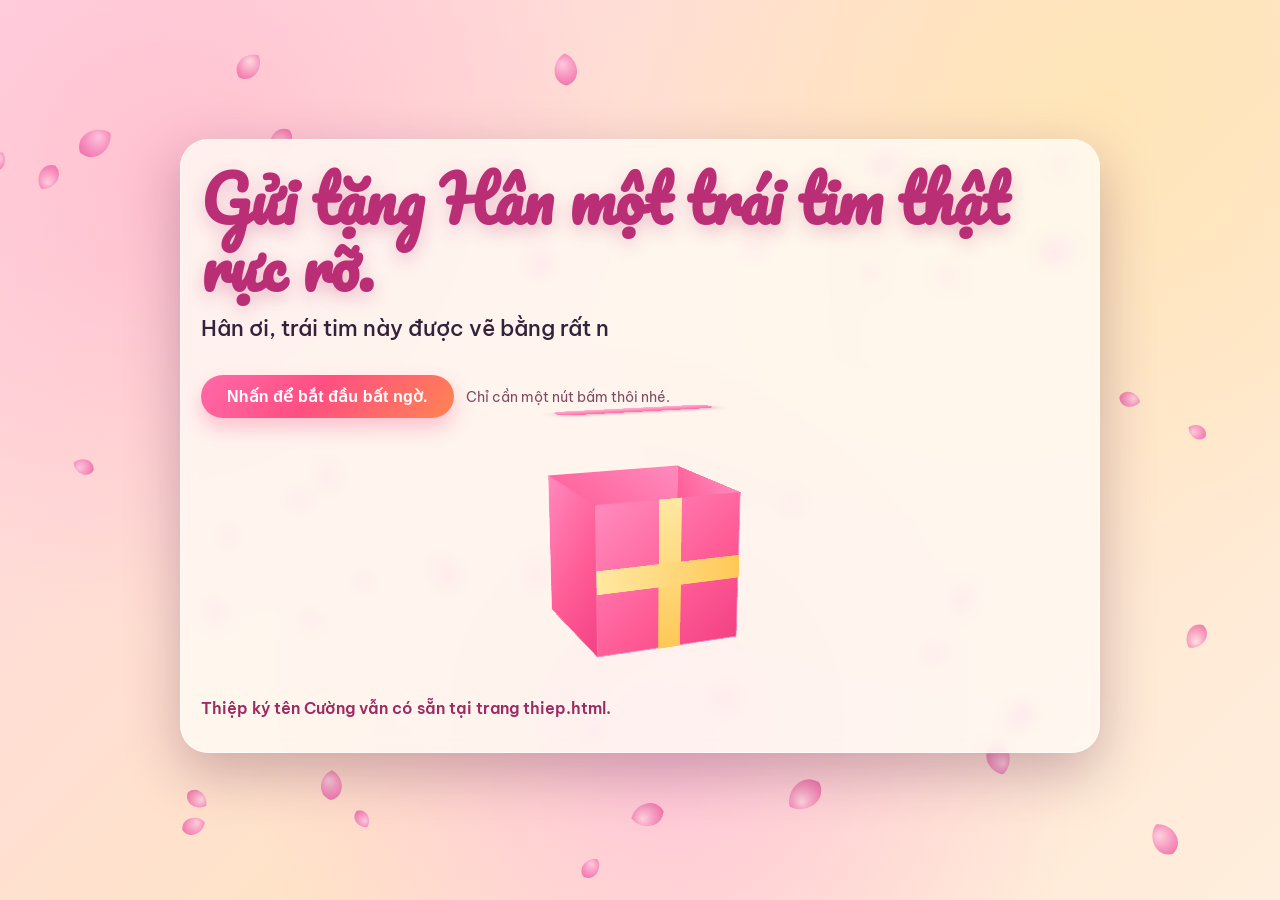
==== index.html @ 1f36dfb3 "deploy romantic heart page" ====
<!doctype html>
<html lang="vi">
<head>
  <meta charset="utf-8">
  <meta name="viewport" content="width=device-width, initial-scale=1">
  <title>Gửi Trái Tim Đến Hân</title>
  <meta name="description" content="Một trái tim rực rỡ gửi tặng Hân với hiệu ứng particle lãng mạn.">
  <link rel="preconnect" href="https://fonts.googleapis.com">
  <link rel="preconnect" href="https://fonts.gstatic.com" crossorigin>
  <link href="https://fonts.googleapis.com/css2?family=Be+Vietnam+Pro:wght@300;500;700;800&family=Pacifico&display=swap" rel="stylesheet">
  <link rel="stylesheet" href="styles.css">
</head>
<body>
  <canvas id="petalCanvas" aria-hidden="true"></canvas>
  <audio id="romanticTrack" src="solarflex-romantic-495654.mp3" preload="auto" loop autoplay></audio>

  <main class="page">
    <section class="hero-card">
      <h1>Gửi tặng Hân một trái tim thật rực rỡ.</h1>
      <p id="typingText" class="typing" aria-live="polite"></p>

      <div class="cta-row">
        <button id="magicBtn" class="magic-btn" type="button">Nhấn để bắt đầu bất ngờ.</button>
        <span id="pulseText" class="pulse-text">Chỉ cần một nút bấm thôi nhé.</span>
      </div>

      <section class="gift-stage" aria-label="Hộp quà 3D bất ngờ">
        <div id="giftBox" class="gift-box" aria-hidden="true">
          <div class="gift-face gift-front"></div>
          <div class="gift-face gift-back"></div>
          <div class="gift-face gift-left"></div>
          <div class="gift-face gift-right"></div>
          <div class="gift-face gift-bottom"></div>
          <div class="gift-lid"></div>
          <div class="gift-ribbon-v"></div>
          <div class="gift-ribbon-h"></div>
        </div>
      </section>

      <section id="heartStage" class="heart-stage heart-hidden" aria-label="Trái tim dành tặng Hân">
        <canvas id="heartGiftCanvas" class="heart-canvas"></canvas>
      </section>

      <section id="finalCard" class="final-card final-card-hidden" aria-label="Thiệp gửi Hân">
        <article class="card">
          <h2>Gửi Hân</h2>
          <p>
            Một chút dễ thương, một chút lãng mạn, và rất nhiều chân thành được gói vào tấm thiệp này.
            Mong Hân luôn vui, luôn rực rỡ, và gặp thật nhiều điều đẹp đẽ trong mỗi ngày.
          </p>
          <p>
            Cảm ơn Hân đã là người đặc biệt trong trái tim của mình.
          </p>
          <div class="sign">Ký tên: Cường.</div>
        </article>
      </section>

      <footer class="card-footer">
        <p class="card-note">Thiệp ký tên Cường vẫn có sẵn tại trang thiep.html.</p>
      </footer>
    </section>
  </main>

  <script src="app.js"></script>
</body>
</html>
---- styles.css ----
:root {
  --rose: #f25d9c;
  --rose-deep: #df3f83;
  --cream: #fff6df;
  --leaf: #4aa86a;
  --leaf-dark: #2f8550;
  --ink: #35223a;
  --card-bg: rgba(255, 250, 245, 0.82);
  --shadow: 0 20px 55px rgba(71, 21, 57, 0.28);
}

* {
  box-sizing: border-box;
}

html,
body {
  margin: 0;
  min-height: 100%;
}

body {
  color: var(--ink);
  font-family: "Be Vietnam Pro", sans-serif;
  background:
    radial-gradient(circle at 14% 20%, rgba(255, 190, 206, 0.9) 0, transparent 34%),
    radial-gradient(circle at 86% 12%, rgba(255, 230, 180, 0.8) 0, transparent 35%),
    radial-gradient(circle at 52% 82%, rgba(255, 170, 225, 0.55) 0, transparent 42%),
    linear-gradient(135deg, #ffd6e6 0%, #ffe4c8 55%, #ffeede 100%);
  overflow-x: hidden;
}

#petalCanvas {
  position: fixed;
  inset: 0;
  width: 100%;
  height: 100%;
  pointer-events: none;
  z-index: 1;
}

.page {
  position: relative;
  z-index: 2;
  min-height: 100vh;
  padding: 28px 18px 36px;
  display: grid;
  place-items: center;
}

.hero-card {
  width: min(920px, 100%);
  border: 1px solid rgba(255, 255, 255, 0.5);
  border-radius: 28px;
  padding: 26px 20px 34px;
  backdrop-filter: blur(8px);
  background: var(--card-bg);
  box-shadow: var(--shadow);
  animation: cardEnter 1s ease both;
}

.badge {
  display: inline-flex;
  align-items: center;
  padding: 8px 12px;
  border-radius: 999px;
  margin: 0 0 10px;
  font-size: 12px;
  letter-spacing: 0.08em;
  text-transform: uppercase;
  color: #9f3767;
  background: rgba(255, 231, 240, 0.9);
  border: 1px solid rgba(159, 55, 103, 0.2);
}

h1 {
  margin: 0;
  font-family: "Pacifico", cursive;
  font-size: clamp(34px, 6vw, 62px);
  line-height: 1.08;
  color: #ba2e75;
  text-shadow: 0 6px 18px rgba(186, 46, 117, 0.25);
}

.typing {
  margin: 14px 0 8px;
  min-height: 54px;
  font-size: clamp(17px, 2.4vw, 22px);
  line-height: 1.45;
  font-weight: 500;
}

.cta-row {
  display: flex;
  flex-wrap: wrap;
  align-items: center;
  gap: 12px;
  margin-top: 8px;
}

.magic-btn {
  border: 0;
  border-radius: 999px;
  padding: 12px 26px;
  font-size: 16px;
  font-weight: 700;
  letter-spacing: 0.01em;
  cursor: pointer;
  color: #fff;
  background: linear-gradient(130deg, #ff69a9 0%, #ff4f82 45%, #ff8452 100%);
  box-shadow: 0 10px 20px rgba(255, 84, 139, 0.32);
  transition: transform 0.25s ease, box-shadow 0.25s ease, filter 0.25s ease;
}

.magic-btn:hover {
  transform: translateY(-2px) scale(1.02);
  box-shadow: 0 14px 28px rgba(255, 84, 139, 0.45);
  filter: saturate(1.06);
}

.magic-btn:active {
  transform: translateY(0) scale(0.98);
}

.pulse-text {
  font-size: 14px;
  color: #7f4a62;
  animation: glow 2s ease-in-out infinite;
}

.heart-stage {
  width: min(1120px, 100%);
  height: clamp(520px, 74vw, 820px);
  margin: 20px auto 8px;
  border-radius: 26px;
  background:
    radial-gradient(circle at 50% 42%, rgba(255, 173, 214, 0.38) 0, rgba(255, 173, 214, 0) 55%),
    radial-gradient(circle at 20% 20%, rgba(255, 231, 244, 0.72) 0, rgba(255, 231, 244, 0) 45%),
    radial-gradient(circle at 82% 80%, rgba(255, 216, 235, 0.64) 0, rgba(255, 216, 235, 0) 38%),
    linear-gradient(145deg, rgba(255, 247, 251, 0.94) 0%, rgba(255, 236, 246, 0.9) 100%);
  box-shadow:
    inset 0 0 0 1px rgba(255, 255, 255, 0.7),
    0 18px 45px rgba(167, 84, 130, 0.22);
  overflow: hidden;
}

.heart-canvas {
  width: 100%;
  height: 100%;
  display: block;
  filter: saturate(1.1);
}

.heart-hidden {
  opacity: 0;
  transform: translateY(16px) scale(0.95);
  max-height: 0;
  margin-top: 0;
  pointer-events: none;
}

.heart-visible {
  opacity: 1;
  transform: translateY(0) scale(1);
  max-height: 700px;
  transition: opacity 0.55s ease, transform 0.55s ease, max-height 0.55s ease;
}

.gift-stage {
  margin: 26px 0 10px;
  min-height: 220px;
  display: grid;
  place-items: center;
  perspective: 950px;
}

.gift-box {
  position: relative;
  width: 145px;
  height: 145px;
  transform-style: preserve-3d;
  transform: rotateX(-16deg) rotateY(22deg);
  animation: giftFloat 3.3s ease-in-out infinite;
}

.gift-face,
.gift-lid,
.gift-ribbon-v,
.gift-ribbon-h {
  position: absolute;
}

.gift-face {
  width: 145px;
  height: 145px;
  background: linear-gradient(140deg, #ff8abd 0%, #ff5b95 60%, #f34285 100%);
  border: 1px solid rgba(255, 255, 255, 0.22);
}

.gift-front { transform: translateZ(72px); }
.gift-back { transform: rotateY(180deg) translateZ(72px); }
.gift-left { transform: rotateY(-90deg) translateZ(72px); }
.gift-right { transform: rotateY(90deg) translateZ(72px); }
.gift-bottom { transform: rotateX(-90deg) translateZ(72px); }

.gift-lid {
  width: 161px;
  height: 28px;
  top: -26px;
  left: -8px;
  border-radius: 10px;
  background: linear-gradient(180deg, #ffb2d4 0%, #ff6ba6 100%);
  transform: rotateX(90deg) translateZ(72px);
  transform-origin: 50% 100%;
  box-shadow: 0 8px 16px rgba(169, 44, 98, 0.28);
}

.gift-ribbon-v {
  width: 23px;
  height: 145px;
  left: 61px;
  background: linear-gradient(180deg, #ffe8a1 0%, #ffc857 100%);
  transform: translateZ(73px);
}

.gift-ribbon-h {
  width: 145px;
  height: 23px;
  top: 61px;
  background: linear-gradient(90deg, #ffe8a1 0%, #ffc857 100%);
  transform: translateZ(73px);
}

.gift-box.opened {
  animation: giftOpen 1.25s cubic-bezier(.2,.84,.24,1) forwards;
}

.gift-box.opened .gift-lid {
  animation: lidFlip 1.2s cubic-bezier(.16,.88,.32,1) forwards;
}

.bouquet-hidden {
  opacity: 0;
  transform: translateY(18px) scale(0.86);
  pointer-events: none;
  max-height: 0;
  overflow: hidden;
  margin-top: 0;
  height: 0;
}

.bouquet-visible {
  opacity: 1;
  transform: translateY(0) scale(1);
  pointer-events: auto;
  max-height: 400px;
  height: 360px;
  margin-top: 28px;
  transition: opacity 0.55s ease, transform 0.55s ease, max-height 0.55s ease, margin-top 0.55s ease;
}

.card-footer {
  margin-top: 16px;
}

.card-note {
  margin: 0;
  color: #9e2a62;
  font-weight: 600;
}

.final-card {
  margin: 10px auto 0;
  width: min(760px, 100%);
}

.final-card .card {
  border-radius: 28px;
  border: 1px solid rgba(255, 255, 255, 0.65);
  background: rgba(255, 252, 246, 0.9);
  box-shadow: 0 18px 50px rgba(89, 23, 61, 0.22);
  padding: 28px 24px;
  position: relative;
  overflow: hidden;
}

.final-card .card::before {
  content: "";
  position: absolute;
  width: 180px;
  height: 180px;
  right: -45px;
  top: -55px;
  border-radius: 50%;
  background: radial-gradient(circle, rgba(255, 134, 186, 0.45) 0%, rgba(255, 134, 186, 0) 70%);
}

.final-card h2 {
  margin: 0 0 10px;
  font-size: clamp(34px, 6.4vw, 58px);
  font-family: "Pacifico", cursive;
  color: #c43e86;
  font-weight: 400;
}

.final-card p {
  margin: 8px 0;
  line-height: 1.65;
  font-size: clamp(16px, 2.2vw, 20px);
  color: #45283f;
}

.final-card .sign {
  margin-top: 20px;
  font-size: clamp(30px, 4.8vw, 46px);
  font-family: "Pacifico", cursive;
  color: #b53574;
  text-align: right;
}

.final-card-hidden {
  opacity: 0;
  transform: translateY(20px);
  max-height: 0;
  overflow: hidden;
  padding-top: 0;
  padding-bottom: 0;
  margin-top: 0;
  border-width: 0;
}

.final-card-visible {
  opacity: 1;
  transform: translateY(0);
  max-height: 400px;
  transition: opacity 0.6s ease, transform 0.6s ease, max-height 0.6s ease;
}

.card-link {
  color: #9e2a62;
  font-weight: 700;
  text-decoration: none;
  border-bottom: 1px dashed rgba(158, 42, 98, 0.5);
}

.card-link:hover {
  color: #c6307b;
}

.bouquet {
  --sway: 0deg;
  position: relative;
  margin: 34px auto 8px;
  width: min(760px, 100%);
  height: 560px;
  transform-origin: 50% 88%;
  animation: sway 5.6s ease-in-out infinite;
}

.wrap {
  position: absolute;
  left: 50%;
  bottom: 25px;
  width: 345px;
  height: 270px;
  transform: translateX(-50%);
  clip-path: polygon(50% 100%, 0 24%, 100% 24%);
  background: linear-gradient(165deg, #ffe2b6 0%, #f9bd7f 70%, #e5935f 100%);
  box-shadow: 0 12px 26px rgba(78, 27, 8, 0.24);
}

.ribbon {
  position: absolute;
  bottom: 136px;
  width: 96px;
  height: 54px;
  background: linear-gradient(180deg, #ff8fc5 0%, #ff4d92 100%);
  box-shadow: 0 8px 16px rgba(180, 36, 103, 0.36);
}

.ribbon-left {
  left: calc(50% - 93px);
  border-radius: 60% 16% 60% 16%;
  transform: rotate(-18deg);
}

.ribbon-right {
  left: calc(50% - 2px);
  border-radius: 16% 60% 16% 60%;
  transform: rotate(18deg);
}

.flower {
  position: absolute;
  width: 206px;
  height: 206px;
  transform-origin: 50% 74%;
  filter: drop-shadow(0 10px 15px rgba(146, 47, 93, 0.24));
}

.flower-center {
  left: 50%;
  top: 48px;
  transform: translateX(-50%) scale(1.22);
}

.flower-left {
  left: 180px;
  top: 152px;
  transform: rotate(-12deg) scale(0.96);
}

.flower-right {
  right: 180px;
  top: 152px;
  transform: rotate(12deg) scale(0.96);
}

.flower-far-left {
  left: 74px;
  top: 220px;
  transform: rotate(-18deg) scale(0.82);
  opacity: 0.94;
}

.flower-far-right {
  right: 74px;
  top: 220px;
  transform: rotate(18deg) scale(0.82);
  opacity: 0.94;
}

.flower-top-left {
  left: 150px;
  top: 70px;
  transform: rotate(-16deg) scale(0.88);
  opacity: 0.95;
}

.flower-top-right {
  right: 150px;
  top: 70px;
  transform: rotate(16deg) scale(0.88);
  opacity: 0.95;
}

.flower-low-left {
  left: 16px;
  top: 286px;
  transform: rotate(-22deg) scale(0.7);
  opacity: 0.9;
}

.flower-low-right {
  right: 16px;
  top: 286px;
  transform: rotate(22deg) scale(0.7);
  opacity: 0.9;
}

.petal {
  position: absolute;
  width: 98px;
  height: 130px;
  left: 50%;
  top: 50%;
  border-radius: 70% 70% 66% 66%;
  transform-origin: 50% 100%;
  background: radial-gradient(circle at 35% 28%, #ffd7eb 0 18%, transparent 22%),
    linear-gradient(180deg, #ff9ec8 0%, var(--rose) 50%, var(--rose-deep) 100%);
}

.p1 {
  transform: translate(-50%, -78%) rotate(0deg);
}

.p2 {
  transform: translate(-50%, -58%) rotate(90deg);
}

.p3 {
  transform: translate(-50%, -38%) rotate(180deg);
}

.p4 {
  transform: translate(-50%, -58%) rotate(270deg);
}

.core {
  position: absolute;
  left: 50%;
  top: 50%;
  width: 48px;
  height: 48px;
  border-radius: 50%;
  transform: translate(-50%, -50%);
  background: radial-gradient(circle at 35% 30%, #fff8bf 0, #ffd770 60%, #f9ba41 100%);
  box-shadow: inset 0 0 5px rgba(120, 71, 0, 0.2);
}

.leaf {
  position: absolute;
  width: 168px;
  height: 74px;
  bottom: 184px;
  border-radius: 80% 12% 80% 12%;
  background: linear-gradient(180deg, #65c88c 0%, var(--leaf) 45%, var(--leaf-dark) 100%);
  box-shadow: 0 10px 18px rgba(38, 105, 61, 0.28);
}

.leaf-left {
  left: 140px;
  transform: rotate(-26deg);
}

.leaf-right {
  right: 140px;
  transform: scaleX(-1) rotate(-26deg);
}

.bouquet.bloom .flower-center {
  animation: bloomBig 0.95s cubic-bezier(.17, .84, .34, 1.2);
}

.bouquet.bloom .flower-left,
.bouquet.bloom .flower-right,
.bouquet.bloom .flower-far-left,
.bouquet.bloom .flower-far-right,
.bouquet.bloom .flower-top-left,
.bouquet.bloom .flower-top-right,
.bouquet.bloom .flower-low-left,
.bouquet.bloom .flower-low-right {
  animation: bloomSide 0.95s cubic-bezier(.17, .84, .34, 1.2);
}

@keyframes cardEnter {
  from {
    opacity: 0;
    transform: translateY(18px) scale(0.98);
  }
  to {
    opacity: 1;
    transform: translateY(0) scale(1);
  }
}

@keyframes giftFloat {
  0%,
  100% {
    transform: rotateX(-16deg) rotateY(22deg) translateY(0);
  }
  50% {
    transform: rotateX(-16deg) rotateY(12deg) translateY(-10px);
  }
}

@keyframes giftOpen {
  0% {
    transform: rotateX(-16deg) rotateY(22deg) scale(1);
    opacity: 1;
  }
  75% {
    transform: rotateX(-8deg) rotateY(120deg) scale(1.08);
    opacity: 1;
  }
  100% {
    transform: rotateX(0deg) rotateY(168deg) scale(0.35);
    opacity: 0;
  }
}

@keyframes lidFlip {
  0% {
    transform: rotateX(90deg) translateZ(72px) rotateY(0deg);
  }
  100% {
    transform: rotateX(190deg) translateZ(92px) rotateY(-14deg);
  }
}

@keyframes sway {
  0%,
  100% {
    transform: rotate(-2.2deg);
  }
  50% {
    transform: rotate(2.2deg);
  }
}

@keyframes glow {
  0%,
  100% {
    opacity: 0.6;
  }
  50% {
    opacity: 1;
  }
}

@keyframes bloomBig {
  0% {
    transform: translateX(-50%) scale(0.78);
  }
  55% {
    transform: translateX(-50%) scale(1.26);
  }
  100% {
    transform: translateX(-50%) scale(1.1);
  }
}

@keyframes bloomSide {
  0% {
    transform: scale(0.55) rotate(0deg);
    opacity: 0.7;
  }
  55% {
    transform: scale(1.06) rotate(0deg);
    opacity: 1;
  }
  100% {
    opacity: 1;
  }
}

@media (max-width: 640px) {
  .hero-card {
    border-radius: 20px;
    padding: 20px 14px 26px;
  }

  .typing {
    min-height: 76px;
  }

  .bouquet {
    margin-top: 22px;
    width: 100%;
    height: 520px;
  }

  .bouquet-visible {
    height: 520px;
  }

  .flower-left {
    left: 64px;
  }

  .flower-right {
    right: 64px;
  }

  .flower-far-left {
    left: 8px;
  }

  .flower-far-right {
    right: 8px;
  }

  .flower-top-left {
    left: 30px;
    top: 90px;
  }

  .flower-top-right {
    right: 30px;
    top: 90px;
  }

  .flower-low-left {
    left: -8px;
    top: 300px;
  }

  .flower-low-right {
    right: -8px;
    top: 300px;
  }

  .leaf-left {
    left: 24px;
  }

  .leaf-right {
    right: 24px;
  }
}

@media (prefers-reduced-motion: reduce) {
  *,
  *::before,
  *::after {
    animation-duration: 0.01ms !important;
    animation-iteration-count: 1 !important;
    transition-duration: 0.01ms !important;
  }
}
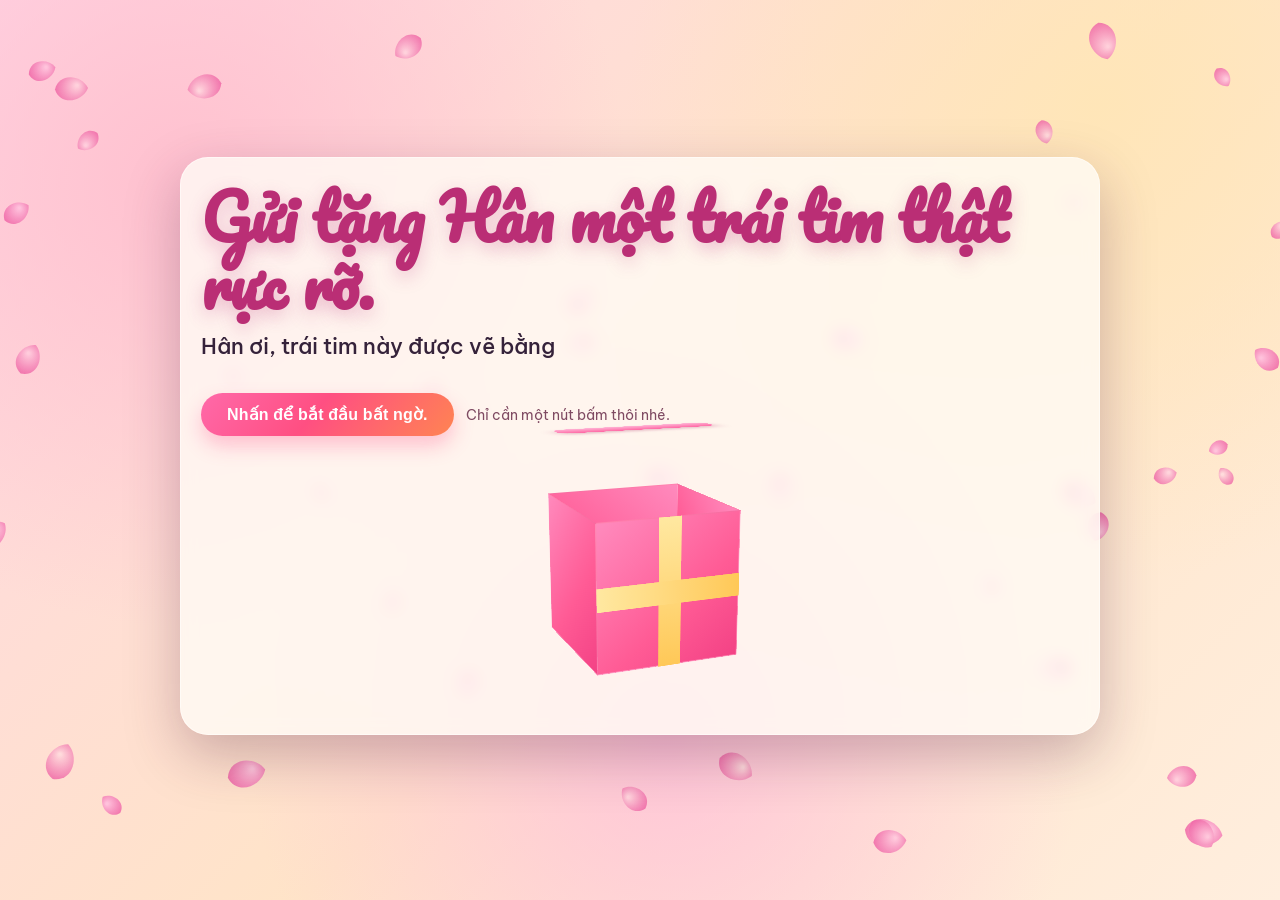
==== commit 6dedaabd: "Remove signature line and thiep.html footer note" ====
--- a/index.html
+++ b/index.html
@@ -51,13 +51,10 @@
           <p>
             Cảm ơn Hân đã là người đặc biệt trong trái tim của mình.
           </p>
-          <div class="sign">Ký tên: Cường.</div>
         </article>
       </section>
 
-      <footer class="card-footer">
-        <p class="card-note">Thiệp ký tên Cường vẫn có sẵn tại trang thiep.html.</p>
-      </footer>
+
     </section>
   </main>
 
--- a/styles.css
+++ b/styles.css
@@ -134,13 +134,13 @@
   margin: 20px auto 8px;
   border-radius: 26px;
   background:
-    radial-gradient(circle at 50% 42%, rgba(255, 173, 214, 0.38) 0, rgba(255, 173, 214, 0) 55%),
-    radial-gradient(circle at 20% 20%, rgba(255, 231, 244, 0.72) 0, rgba(255, 231, 244, 0) 45%),
-    radial-gradient(circle at 82% 80%, rgba(255, 216, 235, 0.64) 0, rgba(255, 216, 235, 0) 38%),
-    linear-gradient(145deg, rgba(255, 247, 251, 0.94) 0%, rgba(255, 236, 246, 0.9) 100%);
+    radial-gradient(circle at 50% 44%, rgba(255, 20, 147, 0.08) 0, rgba(255, 20, 147, 0) 68%),
+    radial-gradient(circle at 18% 18%, rgba(20, 5, 40, 0.4) 0, rgba(20, 5, 40, 0) 48%),
+    radial-gradient(circle at 80% 84%, rgba(30, 10, 50, 0.35) 0, rgba(30, 10, 50, 0) 45%),
+    linear-gradient(145deg, #0a0015 0%, #1a0a25 42%, #0f0018 100%);
   box-shadow:
-    inset 0 0 0 1px rgba(255, 255, 255, 0.7),
-    0 18px 45px rgba(167, 84, 130, 0.22);
+    inset 0 0 0 1px rgba(255, 20, 147, 0.12),
+    0 18px 45px rgba(10, 0, 30, 0.68);
   overflow: hidden;
 }
 
@@ -148,7 +148,7 @@
   width: 100%;
   height: 100%;
   display: block;
-  filter: saturate(1.1);
+  filter: saturate(1.35) brightness(1.08) drop-shadow(0 0 8px rgba(255, 20, 147, 0.35));
 }
 
 .heart-hidden {
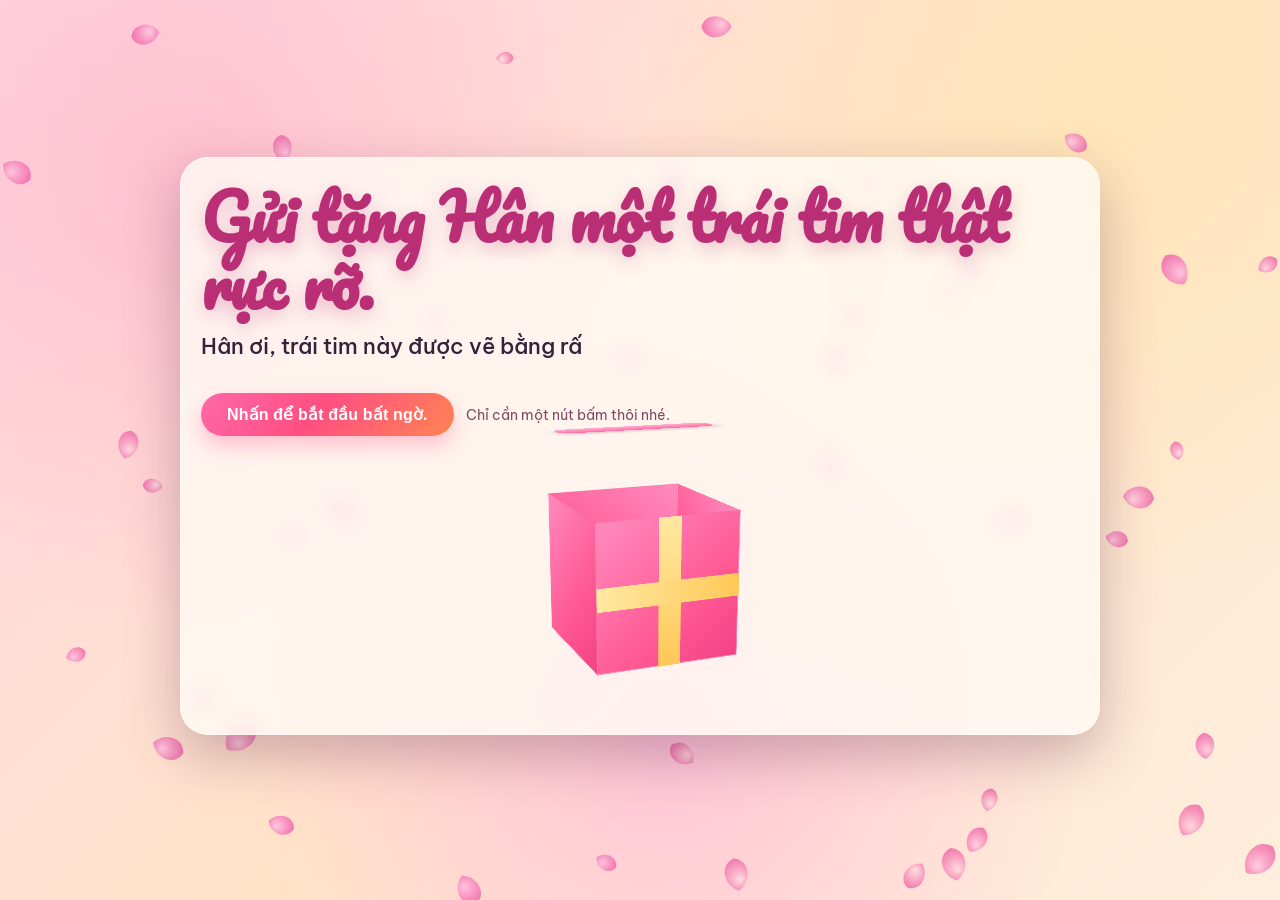
==== commit 26ed22eb: "Add signature line Cường back to card" ====
--- a/index.html
+++ b/index.html
@@ -51,6 +51,7 @@
           <p>
             Cảm ơn Hân đã là người đặc biệt trong trái tim của mình.
           </p>
+          <div class="sign">Ký tên: Cường.</div>
         </article>
       </section>
 
